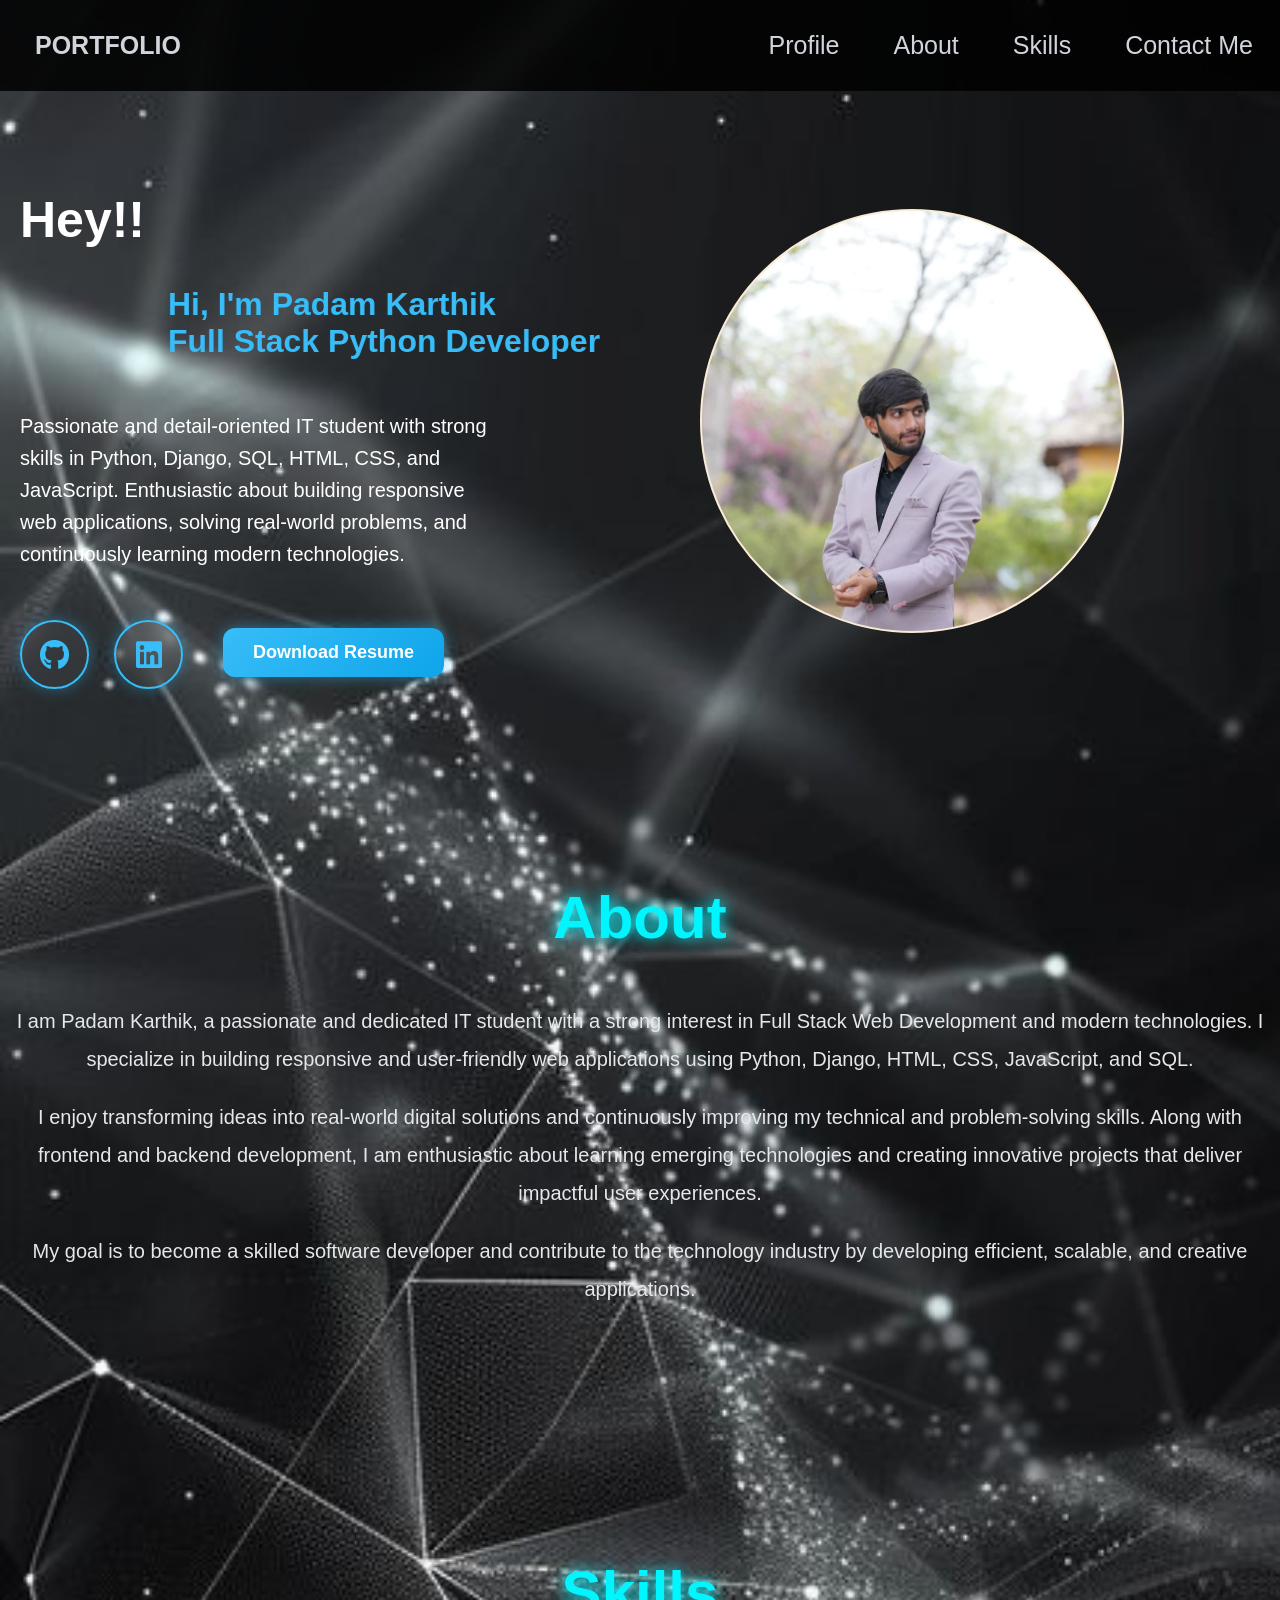
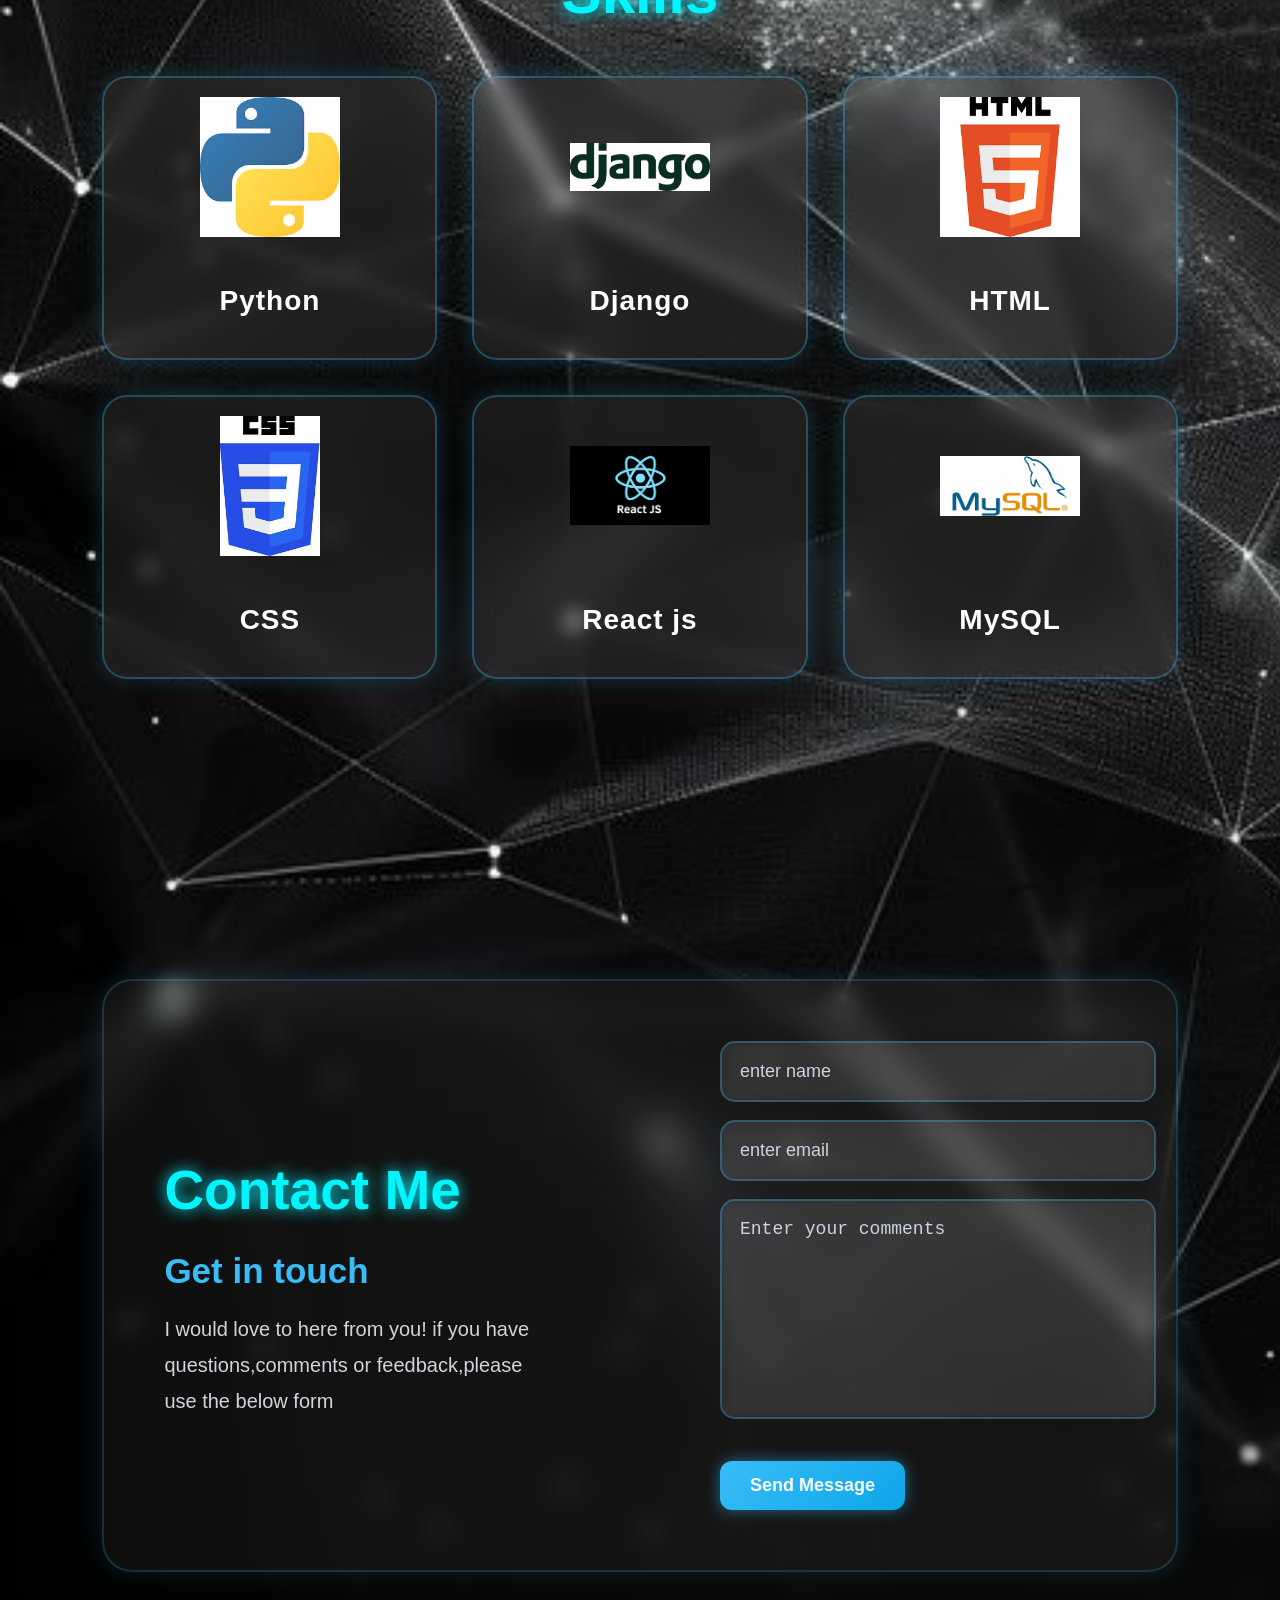
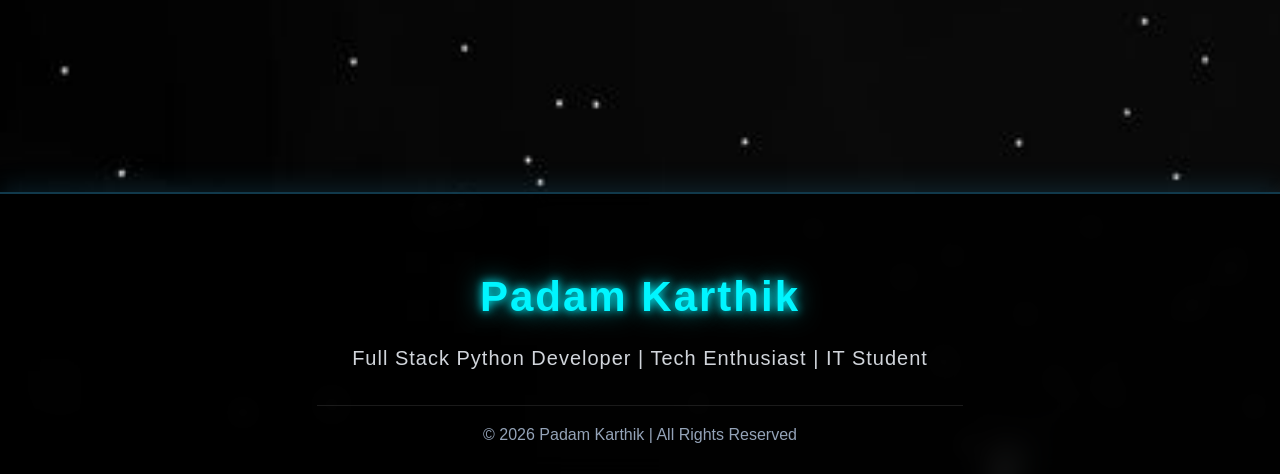
==== index.html @ 92b448f7 "Rename portfolio.html to index.html" ====
<!DOCTYPE html>
<html lang="en">
<head>
    <meta charset="UTF-8">
    <meta name="viewport" content="width=device-width, initial-scale=1.0">
    <title>Portfolio</title>

    <!-- CSS FILE -->
    <link rel="stylesheet" href="port.css">

    <!-- FONT AWESOME -->
    <link rel="stylesheet"
    href="https://cdnjs.cloudflare.com/ajax/libs/font-awesome/6.5.1/css/all.min.css">

</head>
<body>
    <header>
        <nav class="navbar">
            <div class="name">PORTFOLIO</div>
            <ul class="b">
                <li><a href="#a">Profile</a></li>
                <li><a href="#b">About</a></li>
                <li><a href="#c">Skills</a></li>
                <li><a href="#d">Contact Me</a></li>
            </ul>
        </nav>
    </header>
    <section id="a">
       <div class="content">
        <h1>Hey!!</h1>
        <marquee behavior="alternate" direction="right" style="width: 600px;">
            <h2>
                Hi, I'm <span>Padam Karthik</span><br>
                Full Stack Python Developer
            </h2>
        </marquee>
         <p>
            Passionate and detail-oriented IT student with strong skills in 
            Python, Django, SQL, HTML, CSS, and JavaScript. 
            Enthusiastic about building responsive web applications, 
            solving real-world problems, and continuously learning modern technologies.
        </p>
        <div class="action-section">

    <div class="social-icons">

        <a href="https://github.com/Karthik-13p?tab=repositories" target="_blank">
            <i class="fa-brands fa-github"></i>
        </a>

        <a href="https://www.linkedin.com/in/karthik-padam-091ab7278" target="_blank">
            <i class="fa-brands fa-linkedin"></i>
        </a>

    </div>

    <div class="resume">
        <a href="padam karthik resume.pdf" download>
            <button type="button">Download Resume</button>
        </a>
    </div>

</div>
       <div class="profile">

       </div>
    </section>


    <section id="b">
        <div class="about">
            <h1>About</h1>
              <p>
                I am <span>Padam Karthik</span>, a passionate and dedicated 
                IT student with a strong interest in Full Stack Web Development 
                and modern technologies. I specialize in building responsive 
                and user-friendly web applications using Python, Django, HTML, 
                CSS, JavaScript, and SQL.
            </p>

            <p>
                I enjoy transforming ideas into real-world digital solutions 
                and continuously improving my technical and problem-solving skills. 
                Along with frontend and backend development, I am enthusiastic 
                about learning emerging technologies and creating innovative projects 
                that deliver impactful user experiences.
            </p>

            <p>
                My goal is to become a skilled software developer and contribute 
                to the technology industry by developing efficient, scalable, 
                and creative applications.
            </p>
        </div>
    </section>

  <section id="c">

    <div class="skill">
        <h1>Skills</h1>
    </div>

    <div class="grid">

        <div class="card">
            <img src="py.jpeg" alt="">
            <h2>Python</h2>
        </div>

        <div class="card">
            <img src="jango.png" alt="">
            <h2>Django</h2>
        </div>

        <div class="card">
            <img src="download.png" alt="">
            <h2>HTML</h2>
        </div>

        <div class="card">
            <img src="csss.jpeg" alt="">
            <h2>CSS</h2>
        </div>

        <div class="card">
            <img src="react.png" alt="">
            <h2>React js</h2>
        </div>

        <div class="card">
            <img src="mysql.png" alt="">
            <h2>MySQL</h2>
        </div>

    </div>

</section>

<section id="d">
    <div class="connect">
        <div class="form">
            <h1>Contact Me</h1>
            <h2>Get in touch</h2>
            <h3>I would love to here from you! if you have <br>
                questions,comments or feedback,please use the below form
            </h3>
        </div><br><br>

        <div class="touch">
            <form action="mailto:karthikpadam123@gmail.com" method="post" enctype="text/plain">
                <input type="text" placeholder="enter name" required><br><br>
                <input type="email" placeholder="enter email" required><br><br>
                <textarea name="comments" id="comments" cols="30" rows="10" placeholder="Enter your comments" required></textarea><br><br>
                <button type="submit">Send Message</button>
            </form>
        </div>


    </div>
</section>

<footer>

    <div class="footer-container">

        <h1>Padam Karthik</h1>

        <p>
            Full Stack Python Developer | Tech Enthusiast | IT Student
        </p>
        <div class="copyright">
            © 2026 Padam Karthik | All Rights Reserved
        </div>

    </div>
    </footer>
    
    
</body>
</html>
---- port.css ----
body{
  
    background-image: url(bg.jpeg);
    background-repeat: no-repeat;
    background-size: cover;
    margin: 0;
    padding: 0;
    font-family: Arial, sans-serif;
}

header{
    background-color: rgba(0,0,0,0.85);
    padding: 15px;
    
}

.navbar{
    display: flex;
    align-items: center;
    justify-content: space-between;
}

.name{
    color:  #d1d5db;
    font-size: 25px;
    margin-left: 20px;
    font-weight: bold;
}

.b{
    display: flex;
    gap: 30px;
    list-style: none;
}

.b li a{
    text-decoration: none;
    color:  #d1d5db;
    padding:8px 12px;
    border-radius:5px;
    font-size:25px;
    transition:0.3s;
}

.b li a:hover{
    background:#38bdf8;
    color:#000;
}
.content{
    color:white;
    max-width:500px;
    margin-top: 100px;
}

.content h1{
    font-size:55px;
    margin-bottom:10px;
    margin-left: 20px;
  
}

.content h2{
    font-size:35px;
    color:#38bdf8;
    margin-left: 20px;
}

.content p{
    font-size:22px;
    line-height:1.6;
    margin-top:20px;
    margin-left: 20px;
}

.social-icons{
    display: flex;
    align-items: center;
    gap: 25px;
    margin-top: 30px;
}



.social-icons a{
    height: 65px;
    width: 65px;

    display: flex;
    align-items: center;
    justify-content: center;

    text-decoration: none;
    font-size: 32px;

    color: #38bdf8;
    border: 2px solid #38bdf8;
    border-radius: 50%;

    background: rgba(255,255,255,0.05);
    backdrop-filter: blur(10px);

    transition: 0.4s ease;
    box-shadow: 0 0 15px rgba(56,189,248,0.4);
}

.social-icons a:hover{
    background: #38bdf8;
    color: black;

    transform: translateY(-8px) scale(1.1);

    box-shadow: 
    0 0 10px #38bdf8,
    0 0 25px #38bdf8,
    0 0 40px #38bdf8;
}

.social-icons i{
    font-size: 30px;
}

button{
    background: linear-gradient(135deg, #38bdf8, #0ea5e9);
    color: white;
    border: none;
    padding: 14px 30px;
    font-size: 18px;
    font-weight: bold;
    border-radius: 12px;
    cursor: pointer;
    transition: 0.4s ease;
    box-shadow: 0 0 15px rgba(56,189,248,0.5);
    margin-left: 250px;
    
}
button:hover{
    transform: translateY(-5px) scale(1.05);
    background: linear-gradient(135deg, #0ea5e9, #0284c7);
    box-shadow: 0 0 25px rgba(56,189,248,0.9);
}
button:active{
    transform: scale(0.95);
}

.action-section{
    display: flex;
    align-items: center;
    gap: 40px;
    margin-top: 0px;
    margin-left: 20px;
}

button{
    margin-left: 0;
    margin-top: 25px;
}

.profile{
    height: 500px;
    width: 500px;
    border: 2px solid;
    color: antiquewhite;
    border-radius: 50%;
    background-image: url(WhatsApp\ Image\ 2026-05-14\ at\ 11.52.15\ AM.jpeg);
    background-repeat: no-repeat;
    background-size: cover;
    background-position: center;
    margin-left: 900px;
    margin-top: -550px;

}

.about{
    text-align: center;
    color: white;
    margin-top: 250px;
}

.about h1{
   color: #00f5ff;
    font-size: 60px;
    text-shadow: 0 0 15px #00f5ff;
}
.about p{
     color: #e5e7eb;
     line-height: 1.9;
     font-size: 20px;
}

.skill{
    text-align: center;
     color: white;
   
}

.skill h1{
     color: #00f5ff;
    font-size: 60px;
    text-shadow: 0 0 15px #00f5ff;

}

#c{
    padding: 80px 8%;
    margin-top: 120px;
}

.grid{
    display: grid;
    grid-template-columns: repeat(3,1fr);
    gap: 35px;
}

.card{
    height: 280px;

    background: rgba(255,255,255,0.07);

    border: 2px solid rgba(56,189,248,0.3);

    border-radius: 25px;

    backdrop-filter: blur(10px);

    display: flex;
    flex-direction: column;
    align-items: center;
    justify-content: center;

    transition: 0.4s ease;

    box-shadow: 0 0 20px rgba(56,189,248,0.2);
}

.card img{
    width: 140px;
    height: 140px;
    object-fit: contain;

    margin-bottom: 25px;

    transition: 0.4s ease;
}

.card h2{
    color: white;
    font-size: 28px;
    letter-spacing: 1px;
}

.card:hover{
    transform: translateY(-12px) scale(1.03);

    border-color: #38bdf8;

    box-shadow:
    0 0 15px #38bdf8,
    0 0 35px rgba(56,189,248,0.8);
}

.card:hover img{
    transform: scale(1.12) rotate(5deg);
}

#d{
    padding: 100px 8%;
    margin-top: 120px;
}

.connect{
    display: flex;
    justify-content: space-between;
    align-items: center;
    gap: 80px;

    background: rgba(255,255,255,0.05);

    border: 2px solid rgba(56,189,248,0.2);

    border-radius: 30px;

    padding: 60px;

    backdrop-filter: blur(12px);

    box-shadow: 0 0 25px rgba(56,189,248,0.15);
}

.form{
    flex: 1;
    color: white;
}

.form h1{
    font-size: 55px;
    color: #00f5ff;
    text-shadow: 0 0 15px #00f5ff;
    margin-bottom: 20px;
}

.form h2{
    font-size: 35px;
    color: #38bdf8;
    margin-bottom: 20px;
}

.form h3{
    font-size: 20px;
    color: #d1d5db;
    line-height: 1.8;
    font-weight: normal;
}

.touch{
    flex: 1;
}

.touch input,
.touch textarea{
    width: 100%;

    padding: 18px;

    border: 2px solid rgba(56,189,248,0.3);

    border-radius: 15px;

    background: rgba(255,255,255,0.08);

    color: white;

    font-size: 18px;

    outline: none;

    transition: 0.4s ease;

    backdrop-filter: blur(8px);
}

.touch input::placeholder,
.touch textarea::placeholder{
    color: #cbd5e1;
}

.touch input:focus,
.touch textarea:focus{
    border-color: #38bdf8;
    box-shadow:
    0 0 10px #38bdf8,
    0 0 25px rgba(56,189,248,0.5);
}

.touch textarea{
    resize: none;
    height: 180px;
}

.touch button{
    margin-top: 20px;
    margin-left: 0;
}

footer{
    margin-top: 120px;

    background: rgba(0,0,0,0.85);

    border-top: 2px solid rgba(56,189,248,0.3);

    padding: 50px 8% 30px;

    backdrop-filter: blur(10px);

    box-shadow: 0 -5px 25px rgba(56,189,248,0.15);
}

.footer-container{
    text-align: center;
}

.footer-container h1{
    font-size: 42px;

    color: #00f5ff;

    letter-spacing: 2px;

    margin-bottom: 18px;

    text-shadow:
    0 0 10px #00f5ff,
    0 0 25px rgba(0,245,255,0.7);
}

.footer-container p{
    color: #d1d5db;

    font-size: 20px;

    letter-spacing: 1px;

    margin-bottom: 30px;

    line-height: 1.7;
}

.copyright{
    color: #94a3b8;

    font-size: 16px;

    border-top: 1px solid rgba(255,255,255,0.1);

    padding-top: 20px;

    width: 60%;

    margin: auto;
}

footer:hover{
    box-shadow:
    0 -5px 30px rgba(56,189,248,0.3);
}

/*screen views*/

/* =========================
   LAPTOP SCREEN
========================= */
@media screen and (max-width: 1440px){

    .profile{
        margin-left: 700px;
        width: 420px;
        height: 420px;
        margin-top: -480px;
    }

    .content h1{
        font-size: 50px;
    }

    .content h2{
        font-size: 32px;
    }

    .content p{
        font-size: 20px;
    }
}


/* =========================
   TABLET SCREEN
========================= */
@media screen and (max-width: 1024px){

    .navbar{
        flex-direction: column;
        gap: 20px;
    }

    .b{
        flex-wrap: wrap;
        justify-content: center;
        gap: 15px;
    }

    .b li a{
        font-size: 20px;
    }

    .content{
        max-width: 100%;
        text-align: center;
        margin-top: 60px;
    }

    .content h1{
        font-size: 45px;
    }

    .content h2{
        font-size: 28px;
    }

    .content p{
        font-size: 18px;
        padding: 0 20px;
    }

    marquee{
        width: 100% !important;
    }

    .action-section{
        flex-direction: column;
        justify-content: center;
        align-items: center;
    }

    .profile{
        width: 320px;
        height: 320px;
        margin: 50px auto 0;
    }

    .about{
        margin-top: 120px;
        padding: 0 25px;
    }

    .about h1,
    .skill h1,
    .form h1{
        font-size: 45px;
    }

    .about p{
        font-size: 18px;
    }

    .grid{
        grid-template-columns: repeat(2,1fr);
    }

    .connect{
        flex-direction: column;
        padding: 40px;
    }

    .form,
    .touch{
        width: 100%;
    }

    .footer-container h1{
        font-size: 35px;
    }

    .footer-container p{
        font-size: 18px;
    }
}


/* =========================
   MOBILE SCREEN
========================= */
@media screen and (max-width: 768px){

    body{
        background-position: center;
    }

    header{
        padding: 12px;
    }

    .navbar{
        flex-direction: column;
        gap: 15px;
    }

    .name{
        font-size: 22px;
        margin-left: 0;
    }

    .b{
        flex-direction: column;
        align-items: center;
        gap: 10px;
        padding: 0;
    }

    .b li a{
        font-size: 18px;
    }

    .content{
        text-align: center;
        margin-top: 40px;
        padding: 0 15px;
    }

    .content h1{
        font-size: 36px;
        margin-left: 0;
    }

    .content h2{
        font-size: 22px;
        margin-left: 0;
    }

    .content p{
        font-size: 16px;
        margin-left: 0;
    }

    marquee{
        width: 100% !important;
    }

    .social-icons{
        justify-content: center;
        flex-wrap: wrap;
    }

    .social-icons a{
        width: 55px;
        height: 55px;
        font-size: 24px;
    }

    .social-icons i{
        font-size: 24px;
    }

    button{
        width: 100%;
        max-width: 250px;
        font-size: 16px;
    }

    .action-section{
        flex-direction: column;
        gap: 25px;
    }

    .profile{
        width: 250px;
        height: 250px;
        margin: 40px auto 0;
    }

    .about{
        margin-top: 100px;
        padding: 0 15px;
    }

    .about h1,
    .skill h1,
    .form h1{
        font-size: 36px;
    }

    .about p{
        font-size: 16px;
        line-height: 1.8;
    }

    #c{
        padding: 50px 5%;
    }

    .grid{
        grid-template-columns: 1fr;
    }

    .card{
        height: 240px;
    }

    .card img{
        width: 100px;
        height: 100px;
    }

    .card h2{
        font-size: 22px;
    }

    #d{
        padding: 60px 5%;
    }

    .connect{
        padding: 25px;
        gap: 40px;
    }

    .form h2{
        font-size: 28px;
    }

    .form h3{
        font-size: 16px;
    }

    .touch input,
    .touch textarea{
        font-size: 16px;
        padding: 14px;
    }

    .footer-container h1{
        font-size: 28px;
    }

    .footer-container p{
        font-size: 16px;
    }

    .copyright{
        width: 100%;
        font-size: 14px;
    }
}
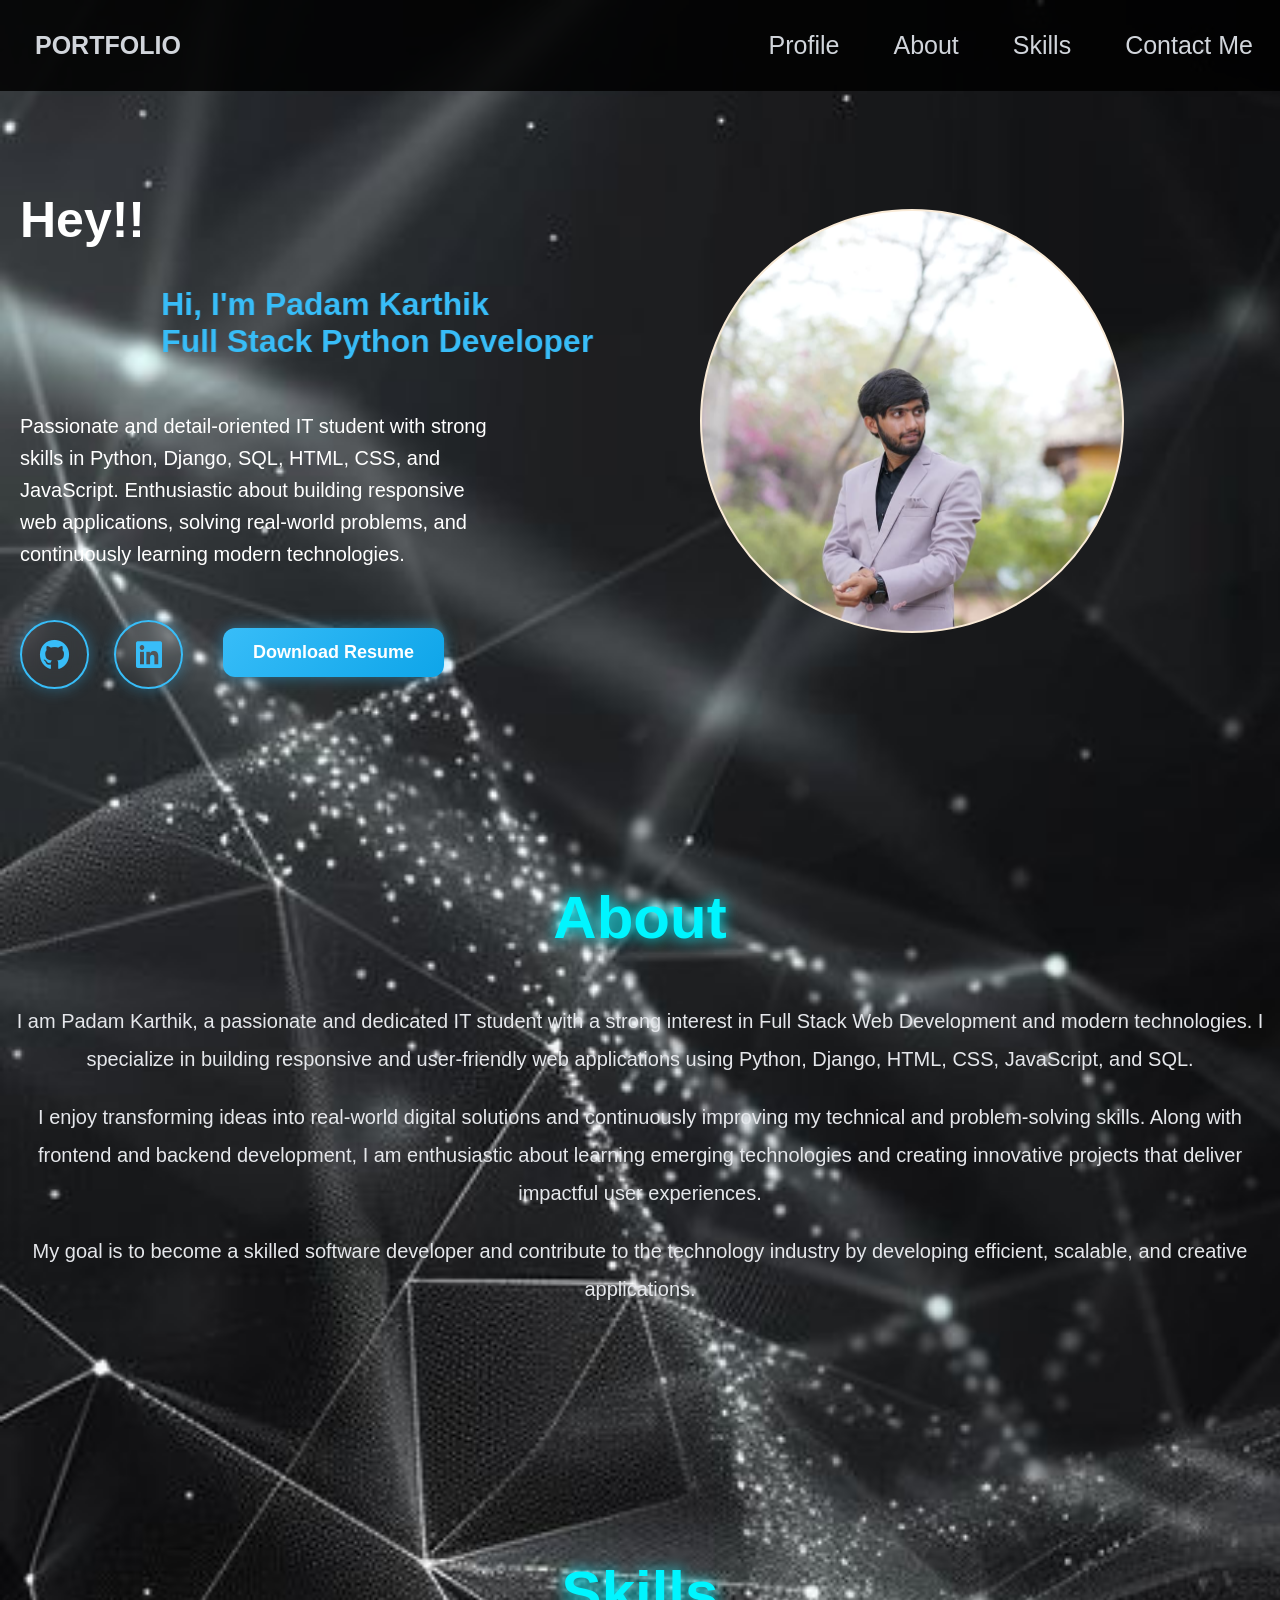
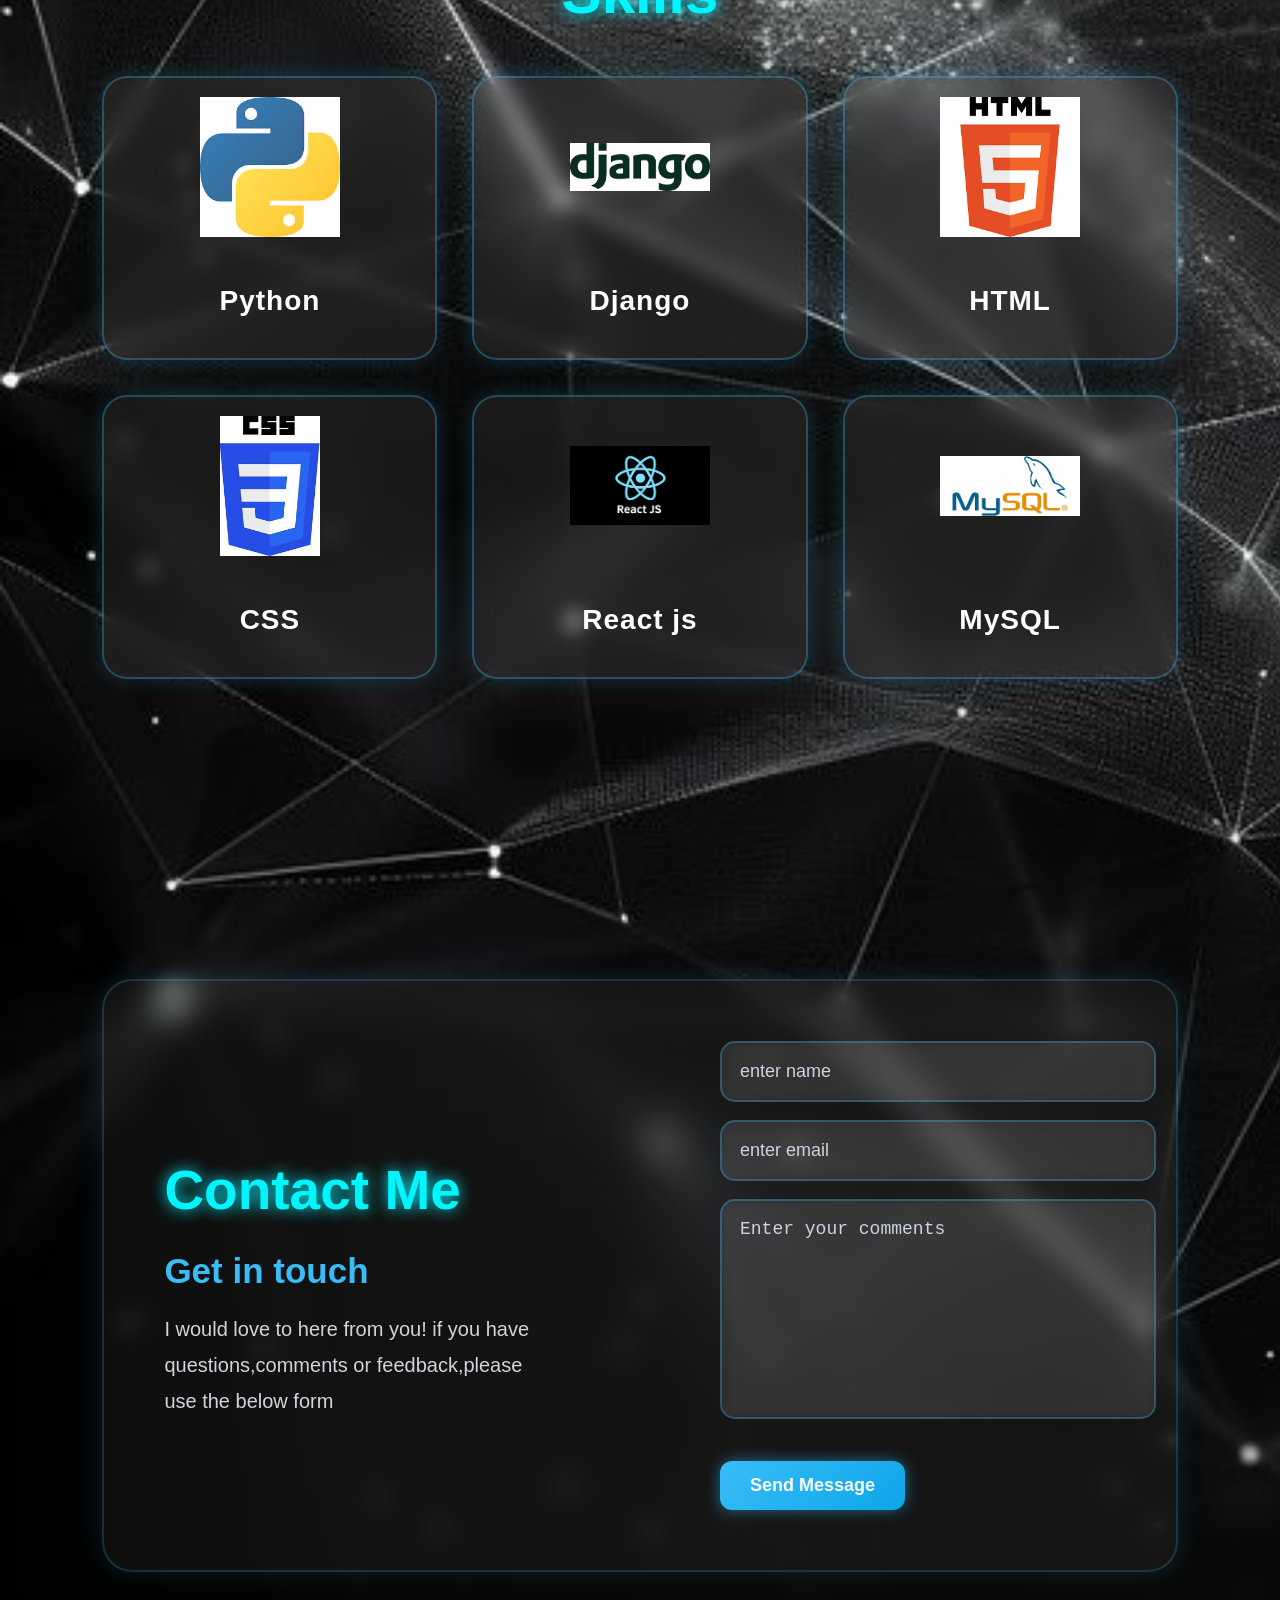
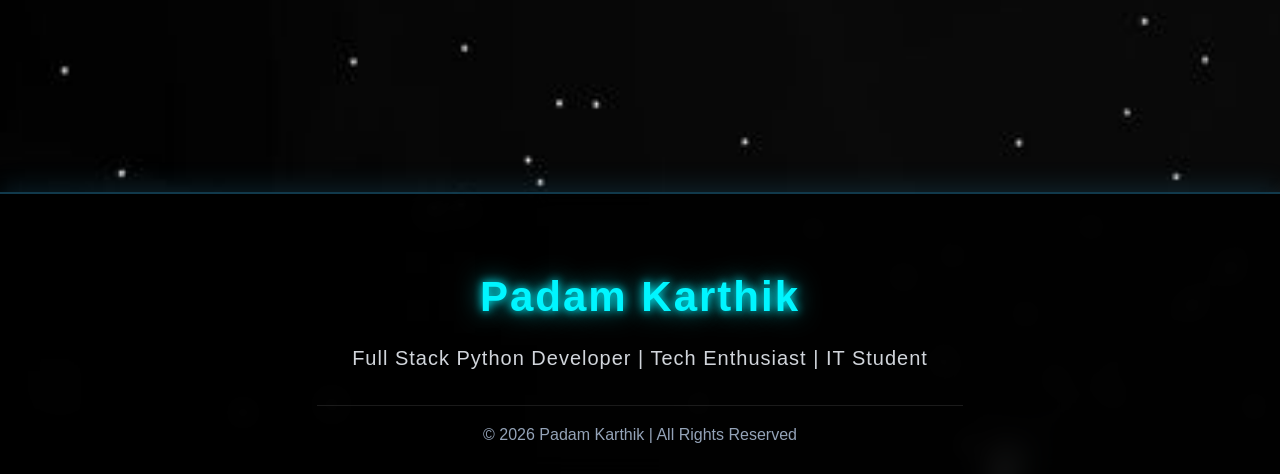
==== commit 4f43b870: "Update index.html" ====
--- a/index.html
+++ b/index.html
@@ -174,6 +174,20 @@
 
     </div>
     </footer>
+
+    <!--Start of Tawk.to Script-->
+<script type="text/javascript">
+var Tawk_API=Tawk_API||{}, Tawk_LoadStart=new Date();
+(function(){
+var s1=document.createElement("script"),s0=document.getElementsByTagName("script")[0];
+s1.async=true;
+s1.src='https://embed.tawk.to/6a082b99c162dc1c39a728ab/1jonukkvd';
+s1.charset='UTF-8';
+s1.setAttribute('crossorigin','*');
+s0.parentNode.insertBefore(s1,s0);
+})();
+</script>
+<!--End of Tawk.to Script-->
     
     
 </body>
